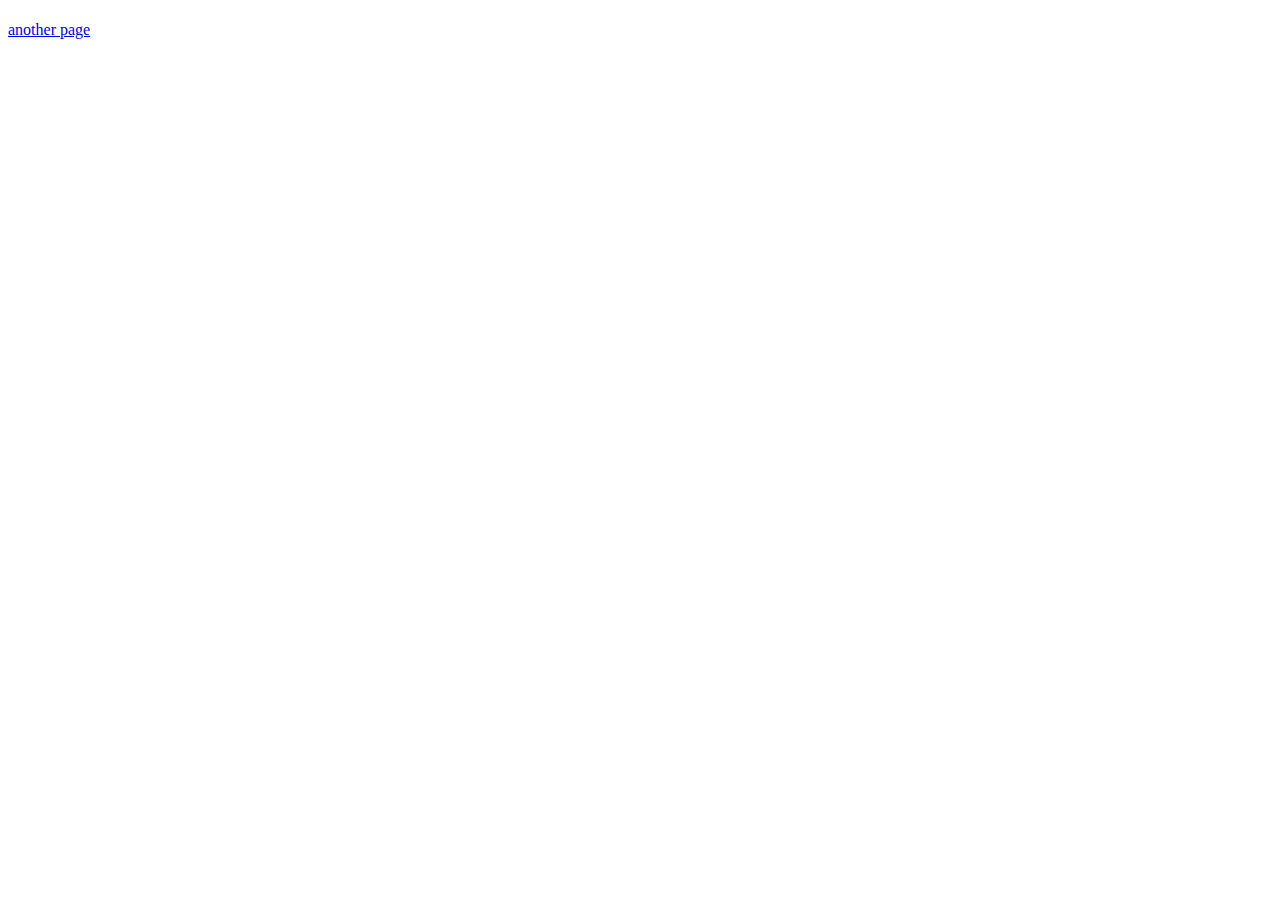
==== index.html @ 98bd9f89 "profile_assignment" ====
<!DOCTYPE html>
<html>
    <head>
        <meta charset="utf-8">
        <title>ReadMe</title>
    </head>
    <body>
        <h1></h1>
        <p><a href=
        "anotherpage.html">another page</a></p>
    </body>

</html>
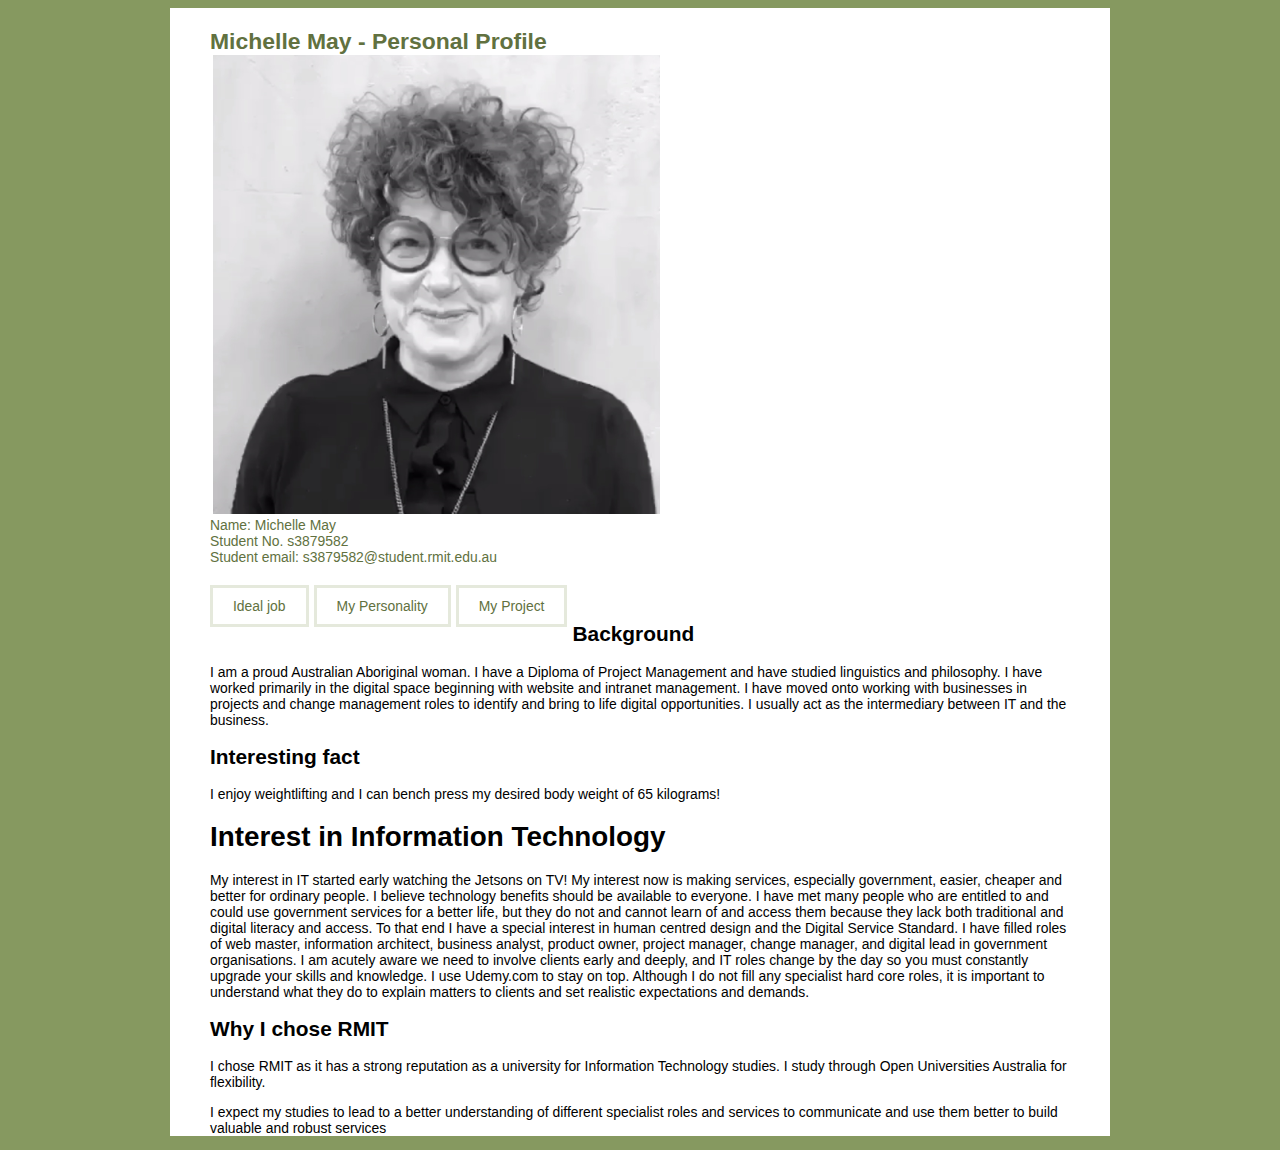
==== commit 1a5b8f3d: "rejig index" ====
--- a/index.html
+++ b/index.html
@@ -2,12 +2,36 @@
 <html>
     <head>
         <meta charset="utf-8">
-        <title>ReadMe</title>
+        <title>Michelle May Profile</title>
+        <link rel="stylesheet" href="css/screen.css">
     </head>
     <body>
-        <h1></h1>
-        <p><a href=
-        "anotherpage.html">another page</a></p>
+        <div class="container">
+        <header>
+            <h1>Michelle May - Personal Profile</h1>
+            <img src="images/portrait.png" alt="headshot of Michelle May">
+            <p>Name: Michelle May</p>
+            <p>Student No. s3879582</p>
+            <p>Student email: s3879582@student.rmit.edu.au</p>
+            <nav class="site-nav">
+                <ul>
+                    <li><a href="Ideal_job.html">Ideal job</a></li>
+                    <li><a href="my_personality.html">My Personality</a></li>
+                    <li><a href="my_project.html">My Project</a></li>
+                </ul>
+            </nav>
+        </header>
+
+        <h2>Background</h2>
+        <p>I am a proud Australian Aboriginal woman. I have a Diploma of Project Management and have studied linguistics and philosophy. I have worked primarily in the digital space beginning with website and intranet management. I have moved onto working with businesses in projects and change management roles to identify and bring to life digital opportunities. I usually act as the intermediary between IT and the business.</p>
+        <h2>Interesting fact</h2>
+        <p>I enjoy weightlifting and I can bench press my desired body weight of 65 kilograms!</p>
+        <h1>Interest in Information Technology</h1>
+        <p>My interest in IT started early watching the Jetsons on TV! My interest now is making services, especially government, easier, cheaper and better for ordinary people.  I believe technology benefits should be available to everyone. I have met many people who are entitled to and could use government services for a better life, but they do not and cannot learn of and access them because they lack both traditional and digital literacy and access. To that end I have a special interest in human centred design and the Digital Service Standard.  I have filled roles of web master, information architect, business analyst, product owner, project manager, change manager, and digital lead in government organisations.  I am acutely aware we need to involve clients early and deeply, and IT roles change by the day so you must constantly upgrade your skills and knowledge.  I use Udemy.com to stay on top.  Although I do not fill any specialist hard core roles, it is important to understand what they do to explain matters to clients and set realistic expectations and demands.</p>
+        <h2>Why I chose RMIT</h2>
+        <p>I chose RMIT as it has a strong reputation as a university for Information Technology studies. I study through Open Universities Australia for flexibility.</p>    
+        <p>I expect my studies to lead to a better understanding of different specialist roles and services to communicate and use them better to build valuable and robust services</p>
+        </div>
     </body>
 
 </html>
--- a/css/screen.css
+++ b/css/screen.css
@@ -0,0 +1,108 @@
+html {
+	background-color: #869960;
+}
+
+body {
+	font-family: Tahoma, sans-serif;
+	font-size: 87%;
+}
+
+img {
+	max-width: 100%;
+	height: auto;
+}
+
+.container {
+	width: 940px;
+	margin-left: auto;
+	margin-right: auto;
+	background-color: #FFF;
+	padding-left: 40px;
+	padding-right: 40px;
+	box-sizing: border-box;
+}
+
+header {
+	padding-top: 20px;
+	padding-bottom: 20px;
+	color: #617140;
+}
+
+header h1 {
+	margin: 0;
+	font-size: 165%;
+}
+
+h2 {
+	margin: 0,
+	font-weight:normal;
+	font-size:150%
+}
+
+
+
+header p {
+	margin: 0;
+}
+
+/* Site Navigation */
+.site-nav {
+	margin-top: 20px;
+}
+
+.site-nav ul {
+	margin: 0;
+	padding: 0;
+}
+
+.site-nav li {
+	list-style: none;
+	float: left;
+	margin-right: 5px;
+}
+
+.site-nav a {
+	display: block;
+	color: #617140;
+	text-decoration: none;
+	padding: 10px 20px;
+	border: 3px solid #e5e9dc;
+}
+
+.site-nav a:hover {
+	background-color: #e5e9dc;
+}
+
+/* End Site Navigation */
+
+.content-area {
+	border-top: 3px solid #e5e9dc;
+	border-bottom: 3px solid #e5e9dc;
+}
+
+.main-area {
+	width: 66%;
+	float: left;
+	padding-right: 40px;
+	box-sizing: border-box;
+}
+
+
+
+.fix {
+	clear: both;
+}
+
+.group:before,
+.group:after {
+	content: "";
+	display: table;
+}
+
+.group:after {
+	clear: both;
+}
+
+.group {
+	zoom: 1;
+}